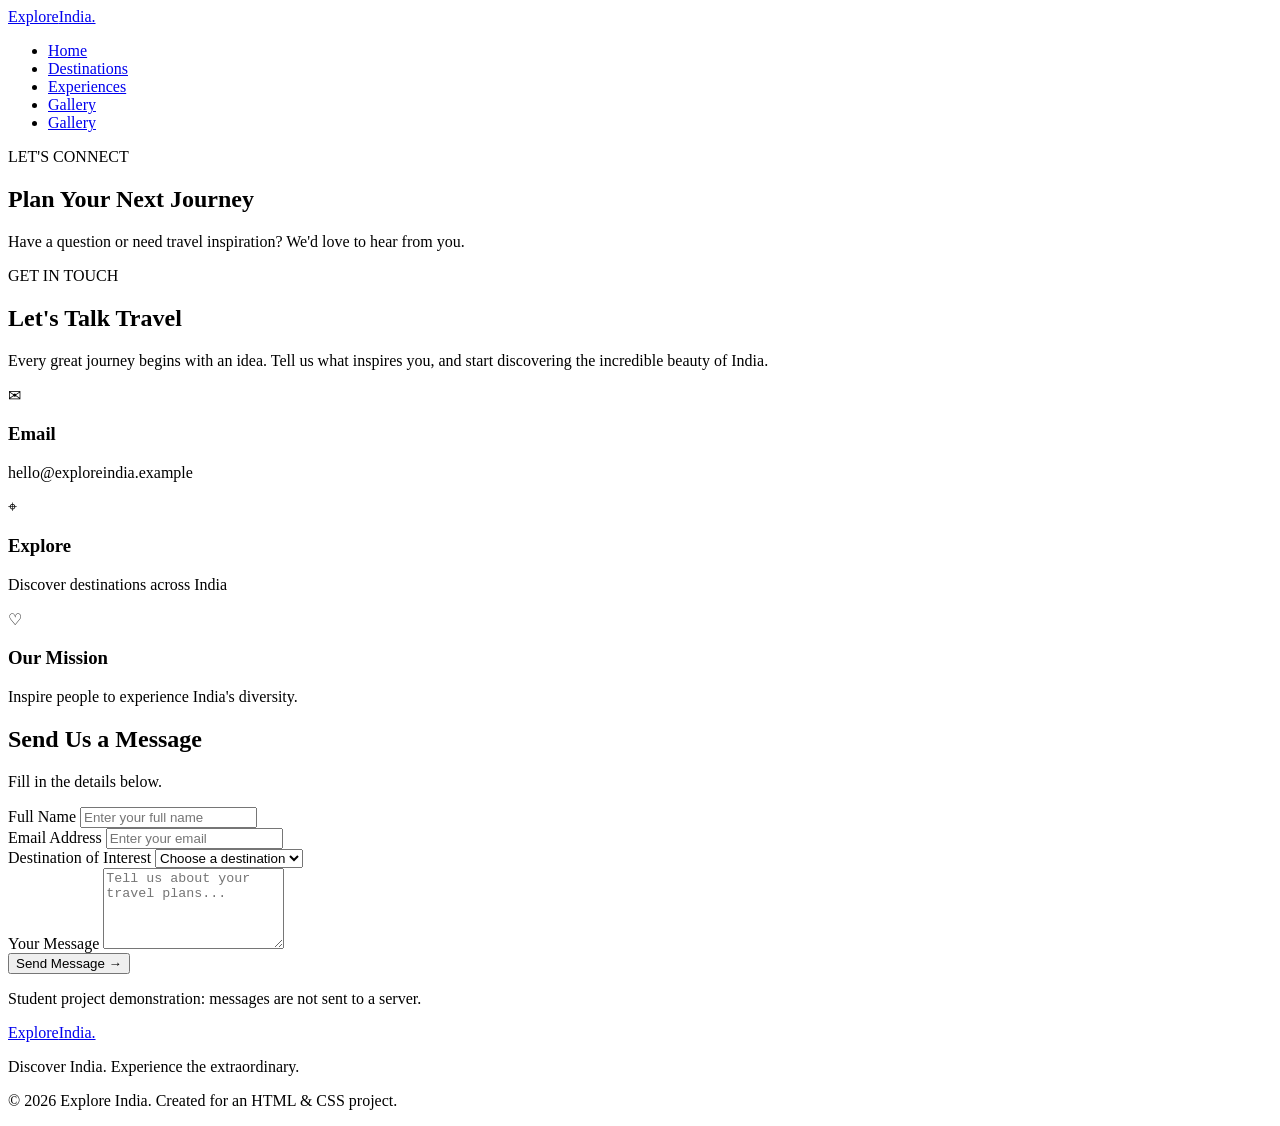
==== contact.html @ 47020602 "Rename Explore India/contact.html to contact.html" ====
<!DOCTYPE html>
<html lang="en">
<head>
    <meta charset="UTF-8">
    <meta name="viewport" content="width=device-width, initial-scale=1.0">
    <title>Contact Us | Explore India</title>
    <link rel="stylesheet" href="css/style.css">
</head>
<body>

    <header>
        <nav class="navbar">
            <a href="index.html" class="logo">Explore<span>India.</span></a>

            <ul class="nav-links">
                <li><a href="index.html">Home</a></li>
                <li><a href="destinations.html">Destinations</a></li>
                <li><a href="experiences.html">Experiences</a></li>
                <li><a href="gallery.html">Gallery</a></li>
                <li><a href="gallery.html" class="active">Gallery</a></li>
            </ul>
        </nav>
    </header>

    <main>
        <section class="page-banner">
            <p class="section-label">LET'S CONNECT</p>
            <h1>Plan Your Next Journey</h1>
            <p>Have a question or need travel inspiration? We'd love to hear from you.</p>
        </section>

        <section class="contact-section">

            <div class="contact-info">
                <p class="section-label">GET IN TOUCH</p>
                <h2>Let's Talk Travel</h2>

                <p class="contact-description">
                    Every great journey begins with an idea.
                    Tell us what inspires you, and start discovering
                    the incredible beauty of India.
                </p>

                <div class="contact-detail">
                    <span class="detail-icon">✉</span>
                    <div>
                        <h3>Email</h3>
                        <p>hello@exploreindia.example</p>
                    </div>
                </div>

                <div class="contact-detail">
                    <span class="detail-icon">⌖</span>
                    <div>
                        <h3>Explore</h3>
                        <p>Discover destinations across India</p>
                    </div>
                </div>

                <div class="contact-detail">
                    <span class="detail-icon">♡</span>
                    <div>
                        <h3>Our Mission</h3>
                        <p>Inspire people to experience India's diversity.</p>
                    </div>
                </div>
            </div>

            <div class="contact-form-container">
                <h2>Send Us a Message</h2>
                <p>Fill in the details below.</p>

                <form action="#" method="post">

                    <div class="form-group">
                        <label for="name">Full Name</label>
                        <input
                            type="text"
                            id="name"
                            name="name"
                            placeholder="Enter your full name"
                            required
                        >
                    </div>

                    <div class="form-group">
                        <label for="email">Email Address</label>
                        <input
                            type="email"
                            id="email"
                            name="email"
                            placeholder="Enter your email"
                            required
                        >
                    </div>

                    <div class="form-group">
                        <label for="destination">Destination of Interest</label>
                        <select id="destination" name="destination" required>
                            <option value="">Choose a destination</option>
                            <option value="Rajasthan">Rajasthan</option>
                            <option value="Kerala">Kerala</option>
                            <option value="Himachal Pradesh">Himachal Pradesh</option>
                            <option value="Goa">Goa</option>
                            <option value="Other">Other</option>
                        </select>
                    </div>

                    <div class="form-group">
                        <label for="message">Your Message</label>
                        <textarea
                            id="message"
                            name="message"
                            rows="5"
                            placeholder="Tell us about your travel plans..."
                            required
                        ></textarea>
                    </div>

                    <button type="submit" class="btn submit-btn">
                        Send Message →
                    </button>

                </form>

                <p class="form-note">
                    Student project demonstration: messages are not sent to a server.
                </p>
            </div>

        </section>
    </main>

    <footer class="footer">
        <a href="index.html" class="logo">Explore<span>India.</span></a>
        <p>Discover India. Experience the extraordinary.</p>
        <p>© 2026 Explore India. Created for an HTML & CSS project.</p>
    </footer>

</body>
</html>
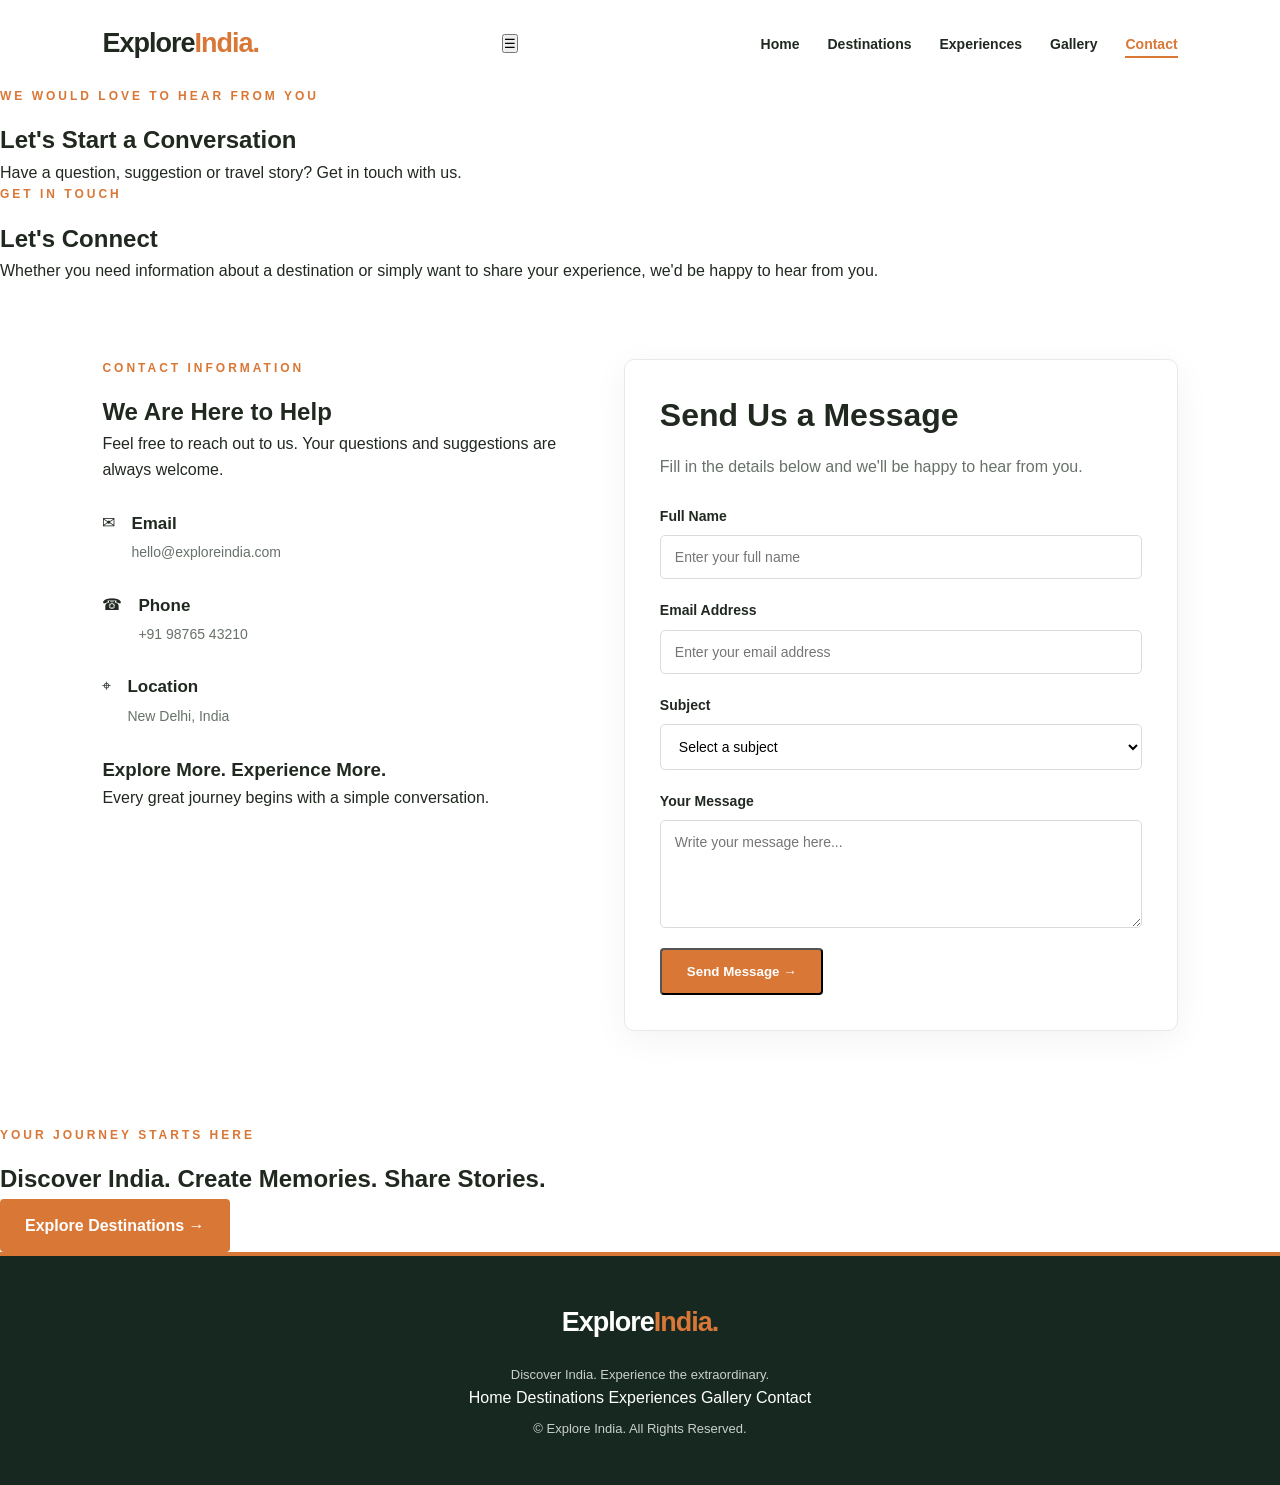
==== commit 96ffd3d9: "Refactor contact page layout and content" ====
--- a/contact.html
+++ b/contact.html
@@ -1,141 +1,313 @@
-
 <!DOCTYPE html>
 <html lang="en">
+
 <head>
     <meta charset="UTF-8">
     <meta name="viewport" content="width=device-width, initial-scale=1.0">
+
+    <meta name="description" content="Contact Explore India to share your travel questions, feedback and suggestions.">
+
     <title>Contact Us | Explore India</title>
+
     <link rel="stylesheet" href="css/style.css">
+    <script src="js/script.js" defer></script>
 </head>
+
 <body>
 
+    <!-- HEADER -->
     <header>
+
         <nav class="navbar">
-            <a href="index.html" class="logo">Explore<span>India.</span></a>
-
-            <ul class="nav-links">
+
+            <a href="index.html" class="logo">
+                Explore<span>India.</span>
+            </a>
+
+            <button class="menu-toggle" id="menuToggle"
+                aria-label="Open navigation menu"
+                aria-expanded="false"
+                aria-controls="navLinks">
+                ☰
+            </button>
+
+            <ul class="nav-links" id="navLinks">
+
                 <li><a href="index.html">Home</a></li>
+
                 <li><a href="destinations.html">Destinations</a></li>
+
                 <li><a href="experiences.html">Experiences</a></li>
+
                 <li><a href="gallery.html">Gallery</a></li>
-                <li><a href="gallery.html" class="active">Gallery</a></li>
+
+                <li><a href="contact.html" class="active">Contact</a></li>
+
             </ul>
+
         </nav>
+
     </header>
 
+
+    <!-- MAIN CONTENT -->
     <main>
-        <section class="page-banner">
-            <p class="section-label">LET'S CONNECT</p>
-            <h1>Plan Your Next Journey</h1>
-            <p>Have a question or need travel inspiration? We'd love to hear from you.</p>
+
+        <!-- CONTACT BANNER -->
+        <section class="contact-banner">
+
+            <div class="contact-overlay"></div>
+
+            <div class="contact-banner-content">
+
+                <p class="section-label">WE WOULD LOVE TO HEAR FROM YOU</p>
+
+                <h1>Let's Start a Conversation</h1>
+
+                <p>
+                    Have a question, suggestion or travel story?
+                    Get in touch with us.
+                </p>
+
+            </div>
+
         </section>
 
-        <section class="contact-section">
-
-            <div class="contact-info">
-                <p class="section-label">GET IN TOUCH</p>
-                <h2>Let's Talk Travel</h2>
-
-                <p class="contact-description">
-                    Every great journey begins with an idea.
-                    Tell us what inspires you, and start discovering
-                    the incredible beauty of India.
+
+        <!-- CONTACT INTRODUCTION -->
+        <section class="contact-intro section-padding">
+
+            <p class="section-label">GET IN TOUCH</p>
+
+            <h2>Let's Connect</h2>
+
+            <p>
+                Whether you need information about a destination
+                or simply want to share your experience,
+                we'd be happy to hear from you.
+            </p>
+
+        </section>
+
+
+        <!-- CONTACT SECTION -->
+        <section class="contact-section section-padding">
+
+            <!-- CONTACT INFORMATION -->
+            <div class="contact-information">
+
+                <p class="section-label">CONTACT INFORMATION</p>
+
+                <h2>We Are Here to Help</h2>
+
+                <p>
+                    Feel free to reach out to us.
+                    Your questions and suggestions are always welcome.
                 </p>
 
+
                 <div class="contact-detail">
-                    <span class="detail-icon">✉</span>
+
+                    <span class="contact-icon">✉</span>
+
                     <div>
                         <h3>Email</h3>
-                        <p>hello@exploreindia.example</p>
-                    </div>
+                        <p>hello@exploreindia.com</p>
+                    </div>
+
                 </div>
 
+
                 <div class="contact-detail">
-                    <span class="detail-icon">⌖</span>
+
+                    <span class="contact-icon">☎</span>
+
                     <div>
-                        <h3>Explore</h3>
-                        <p>Discover destinations across India</p>
-                    </div>
+                        <h3>Phone</h3>
+                        <p>+91 98765 43210</p>
+                    </div>
+
                 </div>
 
+
                 <div class="contact-detail">
-                    <span class="detail-icon">♡</span>
+
+                    <span class="contact-icon">⌖</span>
+
                     <div>
-                        <h3>Our Mission</h3>
-                        <p>Inspire people to experience India's diversity.</p>
-                    </div>
+                        <h3>Location</h3>
+                        <p>New Delhi, India</p>
+                    </div>
+
                 </div>
+
+
+                <div class="contact-note">
+
+                    <h3>Explore More. Experience More.</h3>
+
+                    <p>
+                        Every great journey begins with a simple conversation.
+                    </p>
+
+                </div>
+
             </div>
 
+
+            <!-- CONTACT FORM -->
             <div class="contact-form-container">
+
                 <h2>Send Us a Message</h2>
-                <p>Fill in the details below.</p>
-
-                <form action="#" method="post">
-
+
+                <p>Fill in the details below and we'll be happy to hear from you.</p>
+
+
+                <form id="contactForm">
+
+                    <!-- NAME -->
                     <div class="form-group">
+
                         <label for="name">Full Name</label>
+
                         <input
                             type="text"
                             id="name"
                             name="name"
                             placeholder="Enter your full name"
+                            minlength="2"
+                            maxlength="60"
                             required
                         >
-                    </div>
-
+
+                    </div>
+
+
+                    <!-- EMAIL -->
                     <div class="form-group">
+
                         <label for="email">Email Address</label>
+
                         <input
                             type="email"
                             id="email"
                             name="email"
-                            placeholder="Enter your email"
+                            placeholder="Enter your email address"
                             required
                         >
-                    </div>
-
+
+                    </div>
+
+
+                    <!-- SUBJECT -->
                     <div class="form-group">
-                        <label for="destination">Destination of Interest</label>
-                        <select id="destination" name="destination" required>
-                            <option value="">Choose a destination</option>
-                            <option value="Rajasthan">Rajasthan</option>
-                            <option value="Kerala">Kerala</option>
-                            <option value="Himachal Pradesh">Himachal Pradesh</option>
-                            <option value="Goa">Goa</option>
-                            <option value="Other">Other</option>
+
+                        <label for="subject">Subject</label>
+
+                        <select id="subject" name="subject" required>
+
+                            <option value="">Select a subject</option>
+
+                            <option value="Destination Information">
+                                Destination Information
+                            </option>
+
+                            <option value="Travel Suggestions">
+                                Travel Suggestions
+                            </option>
+
+                            <option value="Feedback">
+                                Feedback
+                            </option>
+
+                            <option value="Other">
+                                Other
+                            </option>
+
                         </select>
-                    </div>
-
+
+                    </div>
+
+
+                    <!-- MESSAGE -->
                     <div class="form-group">
+
                         <label for="message">Your Message</label>
+
                         <textarea
                             id="message"
                             name="message"
                             rows="5"
-                            placeholder="Tell us about your travel plans..."
+                            placeholder="Write your message here..."
+                            minlength="10"
+                            maxlength="1000"
                             required
                         ></textarea>
-                    </div>
-
-                    <button type="submit" class="btn submit-btn">
+
+                    </div>
+
+
+                    <!-- SUBMIT BUTTON -->
+                    <button type="submit" class="btn btn-primary form-submit">
+
                         Send Message →
+
                     </button>
 
+
+                    <!-- SUCCESS MESSAGE -->
+                    <p id="formMessage" class="form-message"
+                        role="status" aria-live="polite"></p>
+
                 </form>
 
-                <p class="form-note">
-                    Student project demonstration: messages are not sent to a server.
-                </p>
             </div>
 
         </section>
+
+
+        <!-- CLOSING SECTION -->
+        <section class="contact-quote">
+
+            <p class="section-label">YOUR JOURNEY STARTS HERE</p>
+
+            <h2>Discover India. Create Memories. Share Stories.</h2>
+
+            <a href="destinations.html" class="btn btn-primary">
+                Explore Destinations →
+            </a>
+
+        </section>
+
     </main>
 
+
+    <!-- FOOTER -->
     <footer class="footer">
-        <a href="index.html" class="logo">Explore<span>India.</span></a>
-        <p>Discover India. Experience the extraordinary.</p>
-        <p>© 2026 Explore India. Created for an HTML & CSS project.</p>
+
+        <a href="index.html" class="logo">
+            Explore<span>India.</span>
+        </a>
+
+        <p>
+            Discover India. Experience the extraordinary.
+        </p>
+
+        <div class="footer-links">
+
+            <a href="index.html">Home</a>
+            <a href="destinations.html">Destinations</a>
+            <a href="experiences.html">Experiences</a>
+            <a href="gallery.html">Gallery</a>
+            <a href="contact.html">Contact</a>
+
+        </div>
+
+        <p class="copyright">
+            © <span id="currentYear"></span> Explore India.
+            All Rights Reserved.
+        </p>
+
     </footer>
 
 </body>
--- a/css/style.css
+++ b/css/style.css
@@ -0,0 +1,742 @@
+
+/* ---------- GENERAL STYLES ---------- */
+
+* {
+    margin: 0;
+    padding: 0;
+    box-sizing: border-box;
+}
+
+html {
+    scroll-behavior: smooth;
+}
+
+body {
+    font-family: Arial, Helvetica, sans-serif;
+    color: #202820;
+    background-color: #ffffff;
+    line-height: 1.6;
+}
+
+a {
+    text-decoration: none;
+    color: inherit;
+}
+
+img {
+    width: 100%;
+    display: block;
+    object-fit: cover;
+}
+
+/* ---------- NAVIGATION BAR ---------- */
+
+.navbar {
+    display: flex;
+    justify-content: space-between;
+    align-items: center;
+    padding: 22px 8%;
+    background-color: #ffffff;
+}
+
+.logo {
+    font-size: 27px;
+    font-weight: 800;
+    letter-spacing: -1px;
+}
+
+.logo span {
+    color: #d97736;
+}
+
+.nav-links {
+    display: flex;
+    align-items: center;
+    gap: 28px;
+    list-style: none;
+}
+
+.nav-links a {
+    font-size: 14px;
+    font-weight: 600;
+    transition: color 0.3s ease;
+}
+
+.nav-links a:hover {
+    color: #d97736;
+}
+
+/* ---------- HERO SECTION ---------- */
+
+.hero {
+    min-height: 570px;
+    display: flex;
+    align-items: center;
+    padding: 80px 10%;
+    color: white;
+
+    background:
+        linear-gradient(
+            90deg,
+            rgba(10, 24, 19, 0.85),
+            rgba(10, 24, 19, 0.15)
+        ),
+        url("https://images.unsplash.com/photo-1524492412937-b28074a5d7da?auto=format&fit=crop&w=2000&q=85");
+
+    background-size: cover;
+    background-position: center;
+}
+
+.hero-content {
+    max-width: 650px;
+}
+
+.tagline,
+.section-label {
+    color: #d97736;
+    font-size: 12px;
+    font-weight: 800;
+    letter-spacing: 3px;
+    margin-bottom: 15px;
+}
+
+.hero h1 {
+    font-size: clamp(42px, 6vw, 76px);
+    line-height: 1.1;
+    margin-bottom: 24px;
+}
+
+.hero h1 span {
+    color: #f4a261;
+}
+
+.hero-text {
+    max-width: 510px;
+    color: #f0f0f0;
+    font-size: 17px;
+    margin-bottom: 32px;
+}
+
+.btn {
+    display: inline-block;
+    padding: 14px 25px;
+    border-radius: 4px;
+    background-color: #d97736;
+    color: white;
+    font-weight: 700;
+    transition: 0.3s;
+}
+
+.btn:hover {
+    background-color: #b85c24;
+    transform: translateY(-3px);
+}
+
+/* ---------- INTRODUCTION ---------- */
+
+.intro {
+    text-align: center;
+    max-width: 760px;
+    margin: auto;
+    padding: 85px 25px 55px;
+}
+
+.intro h2,
+.section-heading h2 {
+    font-size: clamp(28px, 4vw, 40px);
+    line-height: 1.2;
+    margin-bottom: 20px;
+}
+
+.intro > p:last-child {
+    color: #68716a;
+    font-size: 16px;
+}
+
+/* ---------- DESTINATION CARDS ---------- */
+
+.destinations-preview {
+    padding: 45px 8% 90px;
+}
+
+.section-heading {
+    display: flex;
+    justify-content: space-between;
+    align-items: end;
+    margin-bottom: 30px;
+    gap: 20px;
+}
+
+.text-link {
+    color: #d97736;
+    font-weight: 700;
+    margin-bottom: 22px;
+}
+
+.destination-grid {
+    display: grid;
+    grid-template-columns: repeat(3, minmax(0, 1fr));
+    gap: 25px;
+}
+
+.destination-card {
+    overflow: hidden;
+    border-radius: 8px;
+    background-color: #ffffff;
+    box-shadow: 0 5px 25px rgba(0, 0, 0, 0.08);
+    transition: transform 0.3s, box-shadow 0.3s;
+}
+
+.destination-card:hover {
+    transform: translateY(-8px);
+    box-shadow: 0 12px 30px rgba(0, 0, 0, 0.14);
+}
+
+.destination-card img {
+    height: 270px;
+    transition: transform 0.4s;
+}
+
+.destination-card:hover img {
+    transform: scale(1.05);
+}
+
+.card-info {
+    padding: 22px;
+}
+
+.card-info p {
+    color: #d97736;
+    font-size: 11px;
+    font-weight: 800;
+    letter-spacing: 2px;
+}
+
+.card-info h3 {
+    font-size: 25px;
+    margin: 5px 0 12px;
+}
+
+.card-info a {
+    font-size: 14px;
+    font-weight: 700;
+}
+
+.card-info a:hover {
+    color: #d97736;
+}
+
+/* ---------- FOOTER ---------- */
+
+.footer {
+    text-align: center;
+    padding: 45px 20px;
+    background-color: #172820;
+    color: #ffffff;
+}
+
+.footer .logo {
+    display: inline-block;
+    margin-bottom: 12px;
+}
+
+.footer p {
+    margin-top: 8px;
+    color: #c9d0cb;
+    font-size: 13px;
+}
+
+/* ---------- RESPONSIVE DESIGN ---------- */
+
+@media (max-width: 900px) {
+    .navbar {
+        padding: 20px 5%;
+        flex-wrap: wrap;
+        gap: 18px;
+    }
+
+    .nav-links {
+        gap: 16px;
+        flex-wrap: wrap;
+    }
+
+    .destination-grid {
+        grid-template-columns: repeat(2, minmax(0, 1fr));
+    }
+
+    .hero {
+        padding: 70px 7%;
+    }
+}
+
+@media (max-width: 600px) {
+    .navbar {
+        flex-direction: column;
+    }
+
+    .nav-links {
+        justify-content: center;
+        gap: 12px 18px;
+    }
+
+    .nav-links a {
+        font-size: 12px;
+    }
+
+    .hero {
+        min-height: 500px;
+    }
+
+    .destination-grid {
+        grid-template-columns: 1fr;
+    }
+
+    .destination-card img {
+        height: 250px;
+    }
+
+    .section-heading {
+        align-items: start;
+        flex-direction: column;
+    }
+
+    .text-link {
+        margin-bottom: 0;
+    }
+}
+
+/* ---------- DESTINATIONS PAGE ---------- */
+
+.page-banner {
+    text-align: center;
+    padding: 85px 20px;
+    background: #f6f2e9;
+}
+
+.page-banner h1 {
+    font-size: clamp(35px, 5vw, 55px);
+    line-height: 1.2;
+    margin-bottom: 18px;
+}
+
+.page-banner > p:last-child {
+    max-width: 650px;
+    margin: auto;
+    color: #68716a;
+    font-size: 16px;
+}
+
+.all-destinations {
+    padding: 65px 8% 90px;
+}
+
+.all-destinations .destination-grid {
+    row-gap: 30px;
+}
+
+.description {
+    color: #68716a;
+    font-size: 14px;
+    line-height: 1.8;
+}
+
+/* ---------- EXPERIENCES PAGE ---------- */
+
+.experience-grid {
+    display: grid;
+    grid-template-columns: repeat(2, minmax(0, 1fr));
+    gap: 30px;
+}
+
+.experience-card {
+    position: relative;
+    overflow: hidden;
+    border-radius: 10px;
+    background: #172820;
+    min-height: 350px;
+    color: white;
+}
+
+.experience-card img {
+    width: 100%;
+    height: 390px;
+    object-fit: cover;
+    opacity: 0.78;
+    transition: transform 0.5s, opacity 0.5s;
+}
+
+.experience-card:hover img {
+    transform: scale(1.06);
+    opacity: 0.55;
+}
+
+.experience-info {
+    position: absolute;
+    left: 0;
+    right: 0;
+    bottom: 0;
+    padding: 30px;
+    background: linear-gradient(
+        transparent,
+        rgba(0, 0, 0, 0.88)
+    );
+}
+
+.experience-info span {
+    color: #f4a261;
+    font-size: 12px;
+    font-weight: bold;
+    letter-spacing: 2px;
+}
+
+.experience-info h3 {
+    font-size: 28px;
+    margin: 8px 0;
+}
+
+.experience-info p {
+    color: #eeeeee;
+    font-size: 14px;
+    line-height: 1.8;
+    max-width: 440px;
+}
+
+.experience-quote {
+    text-align: center;
+    padding: 75px 20px;
+    background: #f6f2e9;
+}
+
+.experience-quote h2 {
+    max-width: 650px;
+    margin: 0 auto 28px;
+    font-size: clamp(28px, 4vw, 42px);
+    line-height: 1.3;
+}
+
+@media (max-width: 600px) {
+    .experience-grid {
+        grid-template-columns: 1fr;
+    }
+
+    .experience-card img {
+        height: 340px;
+    }
+
+    .experience-info {
+        padding: 22px;
+    }
+}
+
+/* ---------- GALLERY PAGE ---------- */
+
+.gallery-section {
+    padding: 65px 8% 90px;
+}
+
+.gallery-grid {
+    display: grid;
+    grid-template-columns: repeat(3, minmax(0, 1fr));
+    gap: 22px;
+}
+
+.gallery-item {
+    position: relative;
+    overflow: hidden;
+    border-radius: 8px;
+    height: 320px;
+    background: #172820;
+    cursor: pointer;
+}
+
+.gallery-item img {
+    width: 100%;
+    height: 100%;
+    object-fit: cover;
+    transition: transform 0.5s, opacity 0.5s;
+}
+
+.gallery-item:hover img {
+    transform: scale(1.1);
+    opacity: 0.65;
+}
+
+.gallery-item figcaption {
+    position: absolute;
+    bottom: 0;
+    left: 0;
+    width: 100%;
+    padding: 25px;
+    color: white;
+    background: linear-gradient(
+        transparent,
+        rgba(0, 0, 0, 0.85)
+    );
+    transform: translateY(8px);
+    transition: transform 0.3s;
+}
+
+.gallery-item:hover figcaption {
+    transform: translateY(0);
+}
+
+.gallery-item figcaption span {
+    color: #f4a261;
+    font-size: 11px;
+    font-weight: bold;
+    letter-spacing: 2px;
+}
+
+.gallery-item figcaption h3 {
+    font-size: 22px;
+    margin-top: 5px;
+}
+
+.gallery-cta {
+    text-align: center;
+    padding: 75px 20px;
+    background: #f6f2e9;
+}
+
+.gallery-cta h2 {
+    font-size: clamp(28px, 4vw, 42px);
+    margin: 0 auto 25px;
+}
+
+@media (max-width: 800px) {
+    .gallery-grid {
+        grid-template-columns: repeat(2, minmax(0, 1fr));
+    }
+}
+
+@media (max-width: 520px) {
+    .gallery-grid {
+        grid-template-columns: 1fr;
+    }
+
+    .gallery-item {
+        height: 300px;
+    }
+}
+
+/* ---------- CONTACT PAGE ---------- */
+
+.contact-section {
+    display: grid;
+    grid-template-columns: 1fr 1.2fr;
+    gap: 60px;
+    padding: 75px 8% 95px;
+    align-items: start;
+}
+
+.contact-info h2,
+.contact-form-container h2 {
+    font-size: 32px;
+    line-height: 1.3;
+    margin-bottom: 18px;
+}
+
+.contact-description {
+    color: #68716a;
+    line-height: 1.9;
+    margin-bottom: 35px;
+}
+
+.contact-detail {
+    display: flex;
+    align-items: flex-start;
+    gap: 16px;
+    margin: 28px 0;
+}
+
+.detail-icon {
+    display: flex;
+    align-items: center;
+    justify-content: center;
+    min-width: 45px;
+    height: 45px;
+    border-radius: 50%;
+    background: #f6f2e9;
+    color: #d97736;
+    font-size: 22px;
+}
+
+.contact-detail h3 {
+    font-size: 17px;
+    margin-bottom: 4px;
+}
+
+.contact-detail p {
+    color: #68716a;
+    font-size: 14px;
+}
+
+.contact-form-container {
+    padding: 35px;
+    background: #ffffff;
+    border: 1px solid #e7e9e5;
+    border-radius: 10px;
+    box-shadow: 0 8px 35px rgba(0, 0, 0, 0.05);
+}
+
+.contact-form-container > p {
+    color: #68716a;
+    margin-bottom: 25px;
+}
+
+.form-group {
+    display: flex;
+    flex-direction: column;
+    gap: 8px;
+    margin-bottom: 20px;
+}
+
+.form-group label {
+    font-size: 14px;
+    font-weight: 700;
+}
+
+.form-group input,
+.form-group select,
+.form-group textarea {
+    width: 100%;
+    padding: 13px 14px;
+    border: 1px solid #d8ddd7;
+    border-radius: 5px;
+    background: #ffffff;
+    font-family: inherit;
+    font-size: 14px;
+    outline: none;
+    transition: border-color 0.3s, box-shadow 0.3s;
+}
+
+.form-group input:focus,
+.form-group select:focus,
+.form-group textarea:focus {
+    border-color: #d97736;
+    box-shadow: 0 0 0 3px rgba(217, 119, 54, 0.12);
+}
+
+.form-group textarea {
+    resize: vertical;
+}
+
+.submit-btn {
+    border: none;
+    cursor: pointer;
+    font-family: inherit;
+    font-size: 14px;
+}
+
+.form-note {
+    margin-top: 18px;
+    font-size: 12px;
+    line-height: 1.6;
+    color: #68716a;
+}
+
+@media (max-width: 800px) {
+    .contact-section {
+        grid-template-columns: 1fr;
+        gap: 35px;
+    }
+}
+
+@media (max-width: 500px) {
+    .contact-form-container {
+        padding: 22px;
+    }
+}
+
+/* ---------- FINAL POLISH ---------- */
+
+/* Smooth entrance animation */
+@keyframes fadeUp {
+    from {
+        opacity: 0;
+        transform: translateY(25px);
+    }
+
+    to {
+        opacity: 1;
+        transform: translateY(0);
+    }
+}
+
+.hero-content {
+    animation: fadeUp 1s ease both;
+}
+
+.page-banner > * {
+    animation: fadeUp 0.8s ease both;
+}
+
+.page-banner h1 {
+    animation-delay: 0.15s;
+}
+
+.page-banner > p:last-child {
+    animation-delay: 0.3s;
+}
+
+/* Navigation underline hover effect */
+.nav-links a {
+    position: relative;
+}
+
+.nav-links a::after {
+    content: "";
+    position: absolute;
+    left: 0;
+    bottom: -6px;
+    width: 0;
+    height: 2px;
+    background: #d97736;
+    transition: width 0.3s ease;
+}
+
+.nav-links a:hover::after {
+    width: 100%;
+}
+
+/* Footer finishing touch */
+.footer {
+    border-top: 4px solid #d97736;
+}
+
+.footer .logo:hover {
+    opacity: 0.8;
+}
+
+/* Respect reduced-motion preferences */
+@media (prefers-reduced-motion: reduce) {
+    *,
+    *::before,
+    *::after {
+        animation-duration: 0.01ms !important;
+        transition-duration: 0.01ms !important;
+        scroll-behavior: auto !important;
+    }
+}
+.nav-links a.active {
+    color: #d97736;
+}
+
+.nav-links a.active::after {
+    width: 100%;
+}
+@keyframes fadeUp {
+    from {
+        opacity: 0;
+        transform: translateY(25px);
+    }
+
+    to {
+        opacity: 1;
+        transform: translateY(0);
+    }
+}
+
+.hero-content {
+    animation: fadeUp 1s ease both;
+}
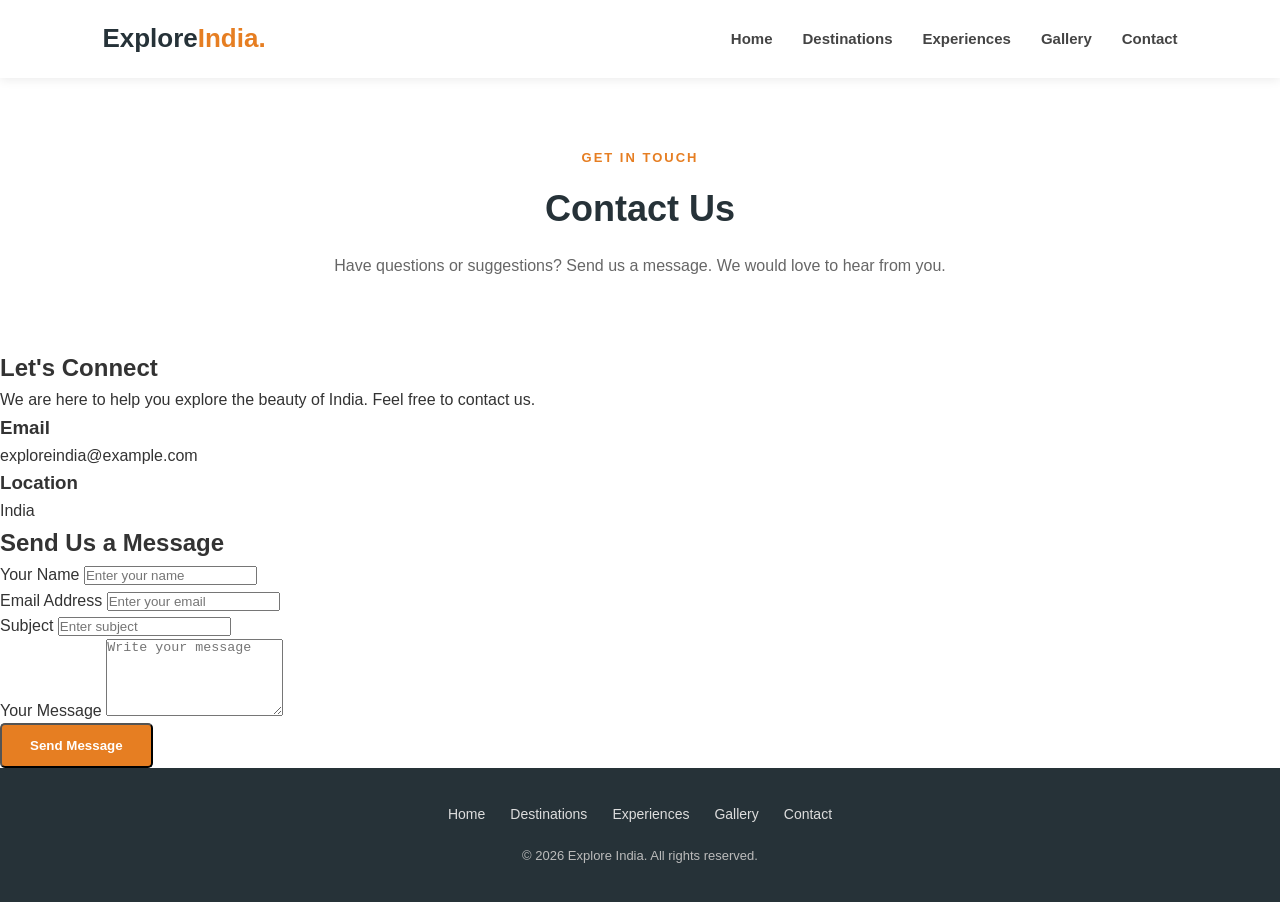
==== commit 056de10d: "Refactor contact.html for layout and content updates Updated contact page layout and content for imp" ====
--- a/contact.html
+++ b/contact.html
@@ -1,3 +1,4 @@
+
 <!DOCTYPE html>
 <html lang="en">
 
@@ -5,310 +6,233 @@
     <meta charset="UTF-8">
     <meta name="viewport" content="width=device-width, initial-scale=1.0">
 
-    <meta name="description" content="Contact Explore India to share your travel questions, feedback and suggestions.">
-
-    <title>Contact Us | Explore India</title>
+    <title>Contact | Explore India</title>
 
     <link rel="stylesheet" href="css/style.css">
-    <script src="js/script.js" defer></script>
 </head>
 
 <body>
 
-    <!-- HEADER -->
-    <header>
-
-        <nav class="navbar">
-
-            <a href="index.html" class="logo">
-                Explore<span>India.</span>
-            </a>
-
-            <button class="menu-toggle" id="menuToggle"
-                aria-label="Open navigation menu"
-                aria-expanded="false"
-                aria-controls="navLinks">
-                ☰
-            </button>
-
-            <ul class="nav-links" id="navLinks">
-
-                <li><a href="index.html">Home</a></li>
-
-                <li><a href="destinations.html">Destinations</a></li>
-
-                <li><a href="experiences.html">Experiences</a></li>
-
-                <li><a href="gallery.html">Gallery</a></li>
-
-                <li><a href="contact.html" class="active">Contact</a></li>
-
-            </ul>
-
-        </nav>
+    <!-- NAVBAR -->
+
+    <header class="navbar">
+
+        <a href="index.html" class="logo">
+            Explore<span>India.</span>
+        </a>
+
+        <button class="menu-toggle" id="menuToggle">
+            ☰
+        </button>
+
+        <ul class="nav-links" id="navLinks">
+            <li><a href="index.html">Home</a></li>
+            <li><a href="destinations.html">Destinations</a></li>
+            <li><a href="experiences.html">Experiences</a></li>
+            <li><a href="gallery.html">Gallery</a></li>
+            <li><a href="contact.html">Contact</a></li>
+        </ul>
 
     </header>
 
 
-    <!-- MAIN CONTENT -->
-    <main>
-
-        <!-- CONTACT BANNER -->
-        <section class="contact-banner">
-
-            <div class="contact-overlay"></div>
-
-            <div class="contact-banner-content">
-
-                <p class="section-label">WE WOULD LOVE TO HEAR FROM YOU</p>
-
-                <h1>Let's Start a Conversation</h1>
+    <!-- INTRODUCTION -->
+
+    <section class="intro">
+
+        <p class="section-label">GET IN TOUCH</p>
+
+        <h2>Contact Us</h2>
+
+        <p>
+            Have questions or suggestions?
+            Send us a message. We would love to hear from you.
+        </p>
+
+    </section>
+
+
+    <!-- CONTACT SECTION -->
+
+    <section class="contact-section">
+
+        <div class="contact-container">
+
+            <!-- CONTACT INFORMATION -->
+
+            <div class="contact-info">
+
+                <h2>Let's Connect</h2>
 
                 <p>
-                    Have a question, suggestion or travel story?
-                    Get in touch with us.
+                    We are here to help you explore the beauty
+                    of India. Feel free to contact us.
                 </p>
 
+                <div class="contact-detail">
+                    <h3>Email</h3>
+                    <p>exploreindia@example.com</p>
+                </div>
+
+                <div class="contact-detail">
+                    <h3>Location</h3>
+                    <p>India</p>
+                </div>
+
             </div>
 
-        </section>
-
-
-        <!-- CONTACT INTRODUCTION -->
-        <section class="contact-intro section-padding">
-
-            <p class="section-label">GET IN TOUCH</p>
-
-            <h2>Let's Connect</h2>
-
-            <p>
-                Whether you need information about a destination
-                or simply want to share your experience,
-                we'd be happy to hear from you.
-            </p>
-
-        </section>
-
-
-        <!-- CONTACT SECTION -->
-        <section class="contact-section section-padding">
-
-            <!-- CONTACT INFORMATION -->
-            <div class="contact-information">
-
-                <p class="section-label">CONTACT INFORMATION</p>
-
-                <h2>We Are Here to Help</h2>
-
-                <p>
-                    Feel free to reach out to us.
-                    Your questions and suggestions are always welcome.
-                </p>
-
-
-                <div class="contact-detail">
-
-                    <span class="contact-icon">✉</span>
-
-                    <div>
-                        <h3>Email</h3>
-                        <p>hello@exploreindia.com</p>
-                    </div>
-
-                </div>
-
-
-                <div class="contact-detail">
-
-                    <span class="contact-icon">☎</span>
-
-                    <div>
-                        <h3>Phone</h3>
-                        <p>+91 98765 43210</p>
-                    </div>
-
-                </div>
-
-
-                <div class="contact-detail">
-
-                    <span class="contact-icon">⌖</span>
-
-                    <div>
-                        <h3>Location</h3>
-                        <p>New Delhi, India</p>
-                    </div>
-
-                </div>
-
-
-                <div class="contact-note">
-
-                    <h3>Explore More. Experience More.</h3>
-
-                    <p>
-                        Every great journey begins with a simple conversation.
-                    </p>
-
-                </div>
-
-            </div>
-
 
             <!-- CONTACT FORM -->
-            <div class="contact-form-container">
+
+            <div class="contact-form">
 
                 <h2>Send Us a Message</h2>
 
-                <p>Fill in the details below and we'll be happy to hear from you.</p>
-
-
                 <form id="contactForm">
 
-                    <!-- NAME -->
-                    <div class="form-group">
-
-                        <label for="name">Full Name</label>
+                    <div class="form-group">
+                        <label for="name">Your Name</label>
 
                         <input
                             type="text"
                             id="name"
-                            name="name"
-                            placeholder="Enter your full name"
-                            minlength="2"
-                            maxlength="60"
-                            required
-                        >
-
-                    </div>
-
-
-                    <!-- EMAIL -->
-                    <div class="form-group">
-
+                            placeholder="Enter your name"
+                            required>
+                    </div>
+
+
+                    <div class="form-group">
                         <label for="email">Email Address</label>
 
                         <input
                             type="email"
                             id="email"
-                            name="email"
-                            placeholder="Enter your email address"
-                            required
-                        >
-
-                    </div>
-
-
-                    <!-- SUBJECT -->
-                    <div class="form-group">
-
+                            placeholder="Enter your email"
+                            required>
+                    </div>
+
+
+                    <div class="form-group">
                         <label for="subject">Subject</label>
 
-                        <select id="subject" name="subject" required>
-
-                            <option value="">Select a subject</option>
-
-                            <option value="Destination Information">
-                                Destination Information
-                            </option>
-
-                            <option value="Travel Suggestions">
-                                Travel Suggestions
-                            </option>
-
-                            <option value="Feedback">
-                                Feedback
-                            </option>
-
-                            <option value="Other">
-                                Other
-                            </option>
-
-                        </select>
-
-                    </div>
-
-
-                    <!-- MESSAGE -->
-                    <div class="form-group">
-
+                        <input
+                            type="text"
+                            id="subject"
+                            placeholder="Enter subject"
+                            required>
+                    </div>
+
+
+                    <div class="form-group">
                         <label for="message">Your Message</label>
 
                         <textarea
                             id="message"
-                            name="message"
                             rows="5"
-                            placeholder="Write your message here..."
-                            minlength="10"
-                            maxlength="1000"
-                            required
-                        ></textarea>
-
-                    </div>
-
-
-                    <!-- SUBMIT BUTTON -->
-                    <button type="submit" class="btn btn-primary form-submit">
-
-                        Send Message →
-
+                            placeholder="Write your message"
+                            required></textarea>
+                    </div>
+
+
+                    <button type="submit" class="btn">
+                        Send Message
                     </button>
 
-
-                    <!-- SUCCESS MESSAGE -->
-                    <p id="formMessage" class="form-message"
-                        role="status" aria-live="polite"></p>
+                    <p id="formMessage"></p>
 
                 </form>
 
             </div>
 
-        </section>
-
-
-        <!-- CLOSING SECTION -->
-        <section class="contact-quote">
-
-            <p class="section-label">YOUR JOURNEY STARTS HERE</p>
-
-            <h2>Discover India. Create Memories. Share Stories.</h2>
-
-            <a href="destinations.html" class="btn btn-primary">
-                Explore Destinations →
-            </a>
-
-        </section>
-
-    </main>
+        </div>
+
+    </section>
 
 
     <!-- FOOTER -->
+
     <footer class="footer">
 
-        <a href="index.html" class="logo">
-            Explore<span>India.</span>
-        </a>
-
-        <p>
-            Discover India. Experience the extraordinary.
-        </p>
-
         <div class="footer-links">
-
             <a href="index.html">Home</a>
             <a href="destinations.html">Destinations</a>
             <a href="experiences.html">Experiences</a>
             <a href="gallery.html">Gallery</a>
             <a href="contact.html">Contact</a>
-
         </div>
 
         <p class="copyright">
-            © <span id="currentYear"></span> Explore India.
-            All Rights Reserved.
+            © <span id="currentYear"></span> Explore India. All rights reserved.
         </p>
 
     </footer>
 
+
+    <!-- INTERNAL JAVASCRIPT -->
+
+    <script>
+
+        // MOBILE NAVIGATION
+
+        const menuToggle = document.getElementById("menuToggle");
+
+        const navLinks = document.getElementById("navLinks");
+
+        menuToggle.addEventListener("click", function() {
+
+            navLinks.classList.toggle("show");
+
+        });
+
+
+        // CURRENT YEAR
+
+        document.getElementById("currentYear").textContent =
+            new Date().getFullYear();
+
+
+        // CONTACT FORM VALIDATION
+
+        const contactForm = document.getElementById("contactForm");
+
+        const formMessage = document.getElementById("formMessage");
+
+        contactForm.addEventListener("submit", function(event) {
+
+            event.preventDefault();
+
+            const name = document.getElementById("name").value;
+
+            const email = document.getElementById("email").value;
+
+            const subject = document.getElementById("subject").value;
+
+            const message = document.getElementById("message").value;
+
+
+            if (
+                name.trim() === "" ||
+                email.trim() === "" ||
+                subject.trim() === "" ||
+                message.trim() === ""
+            ) {
+
+                formMessage.textContent = "Please fill all the fields.";
+
+                return;
+
+            }
+
+
+            formMessage.textContent =
+                "Thank you, " + name + "! Your message has been received.";
+
+            contactForm.reset();
+
+        });
+
+    </script>
+
 </body>
+
 </html>
--- a/css/style.css
+++ b/css/style.css
@@ -1,5 +1,7 @@
 
-/* ---------- GENERAL STYLES ---------- */
+/* =========================================
+   1. GENERAL RESET
+========================================= */
 
 * {
     margin: 0;
@@ -7,15 +9,11 @@
     box-sizing: border-box;
 }
 
-html {
-    scroll-behavior: smooth;
-}
-
 body {
     font-family: Arial, Helvetica, sans-serif;
-    color: #202820;
+    color: #333;
+    line-height: 1.6;
     background-color: #ffffff;
-    line-height: 1.6;
 }
 
 a {
@@ -24,267 +22,487 @@
 }
 
 img {
-    width: 100%;
+    max-width: 100%;
     display: block;
-    object-fit: cover;
-}
-
-/* ---------- NAVIGATION BAR ---------- */
+}
+
+
+/* =========================================
+   2. NAVBAR
+========================================= */
 
 .navbar {
     display: flex;
     justify-content: space-between;
     align-items: center;
-    padding: 22px 8%;
+    padding: 18px 8%;
     background-color: #ffffff;
+    box-shadow: 0 2px 10px rgba(0, 0, 0, 0.08);
+    position: sticky;
+    top: 0;
+    z-index: 1000;
 }
 
 .logo {
-    font-size: 27px;
-    font-weight: 800;
-    letter-spacing: -1px;
+    font-size: 26px;
+    font-weight: bold;
+    color: #263238;
 }
 
 .logo span {
-    color: #d97736;
+    color: #e67e22;
 }
 
 .nav-links {
     display: flex;
     align-items: center;
-    gap: 28px;
+    gap: 30px;
     list-style: none;
 }
 
 .nav-links a {
-    font-size: 14px;
+    font-size: 15px;
     font-weight: 600;
-    transition: color 0.3s ease;
+    color: #444;
+    transition: color 0.3s;
 }
 
 .nav-links a:hover {
-    color: #d97736;
-}
-
-/* ---------- HERO SECTION ---------- */
+    color: #e67e22;
+}
+
+.menu-toggle {
+    display: none;
+    font-size: 26px;
+    background: none;
+    border: none;
+    cursor: pointer;
+    color: #333;
+}
+
+
+/* =========================================
+   3. HERO SECTION
+========================================= */
 
 .hero {
-    min-height: 570px;
+    min-height: 550px;
     display: flex;
     align-items: center;
-    padding: 80px 10%;
+    padding: 70px 8%;
+    background:
+        linear-gradient(rgba(0, 0, 0, 0.55), rgba(0, 0, 0, 0.55)),
+        url("https://images.unsplash.com/photo-1524492412937-b28074a5d7da")
+        center/cover no-repeat;
     color: white;
-
-    background:
-        linear-gradient(
-            90deg,
-            rgba(10, 24, 19, 0.85),
-            rgba(10, 24, 19, 0.15)
-        ),
-        url("https://images.unsplash.com/photo-1524492412937-b28074a5d7da?auto=format&fit=crop&w=2000&q=85");
-
-    background-size: cover;
-    background-position: center;
 }
 
 .hero-content {
     max-width: 650px;
 }
 
-.tagline,
-.section-label {
-    color: #d97736;
-    font-size: 12px;
-    font-weight: 800;
-    letter-spacing: 3px;
+.tagline {
+    display: inline-block;
+    color: #ffd29b;
+    font-size: 14px;
+    font-weight: bold;
+    letter-spacing: 2px;
     margin-bottom: 15px;
+    text-transform: uppercase;
 }
 
 .hero h1 {
-    font-size: clamp(42px, 6vw, 76px);
-    line-height: 1.1;
-    margin-bottom: 24px;
-}
-
-.hero h1 span {
-    color: #f4a261;
+    font-size: 52px;
+    line-height: 1.2;
+    margin-bottom: 20px;
 }
 
 .hero-text {
-    max-width: 510px;
-    color: #f0f0f0;
     font-size: 17px;
-    margin-bottom: 32px;
+    max-width: 550px;
+    margin-bottom: 30px;
+    color: #eeeeee;
 }
 
 .btn {
     display: inline-block;
-    padding: 14px 25px;
-    border-radius: 4px;
-    background-color: #d97736;
+    padding: 13px 28px;
+    background-color: #e67e22;
     color: white;
-    font-weight: 700;
-    transition: 0.3s;
+    border-radius: 5px;
+    font-weight: bold;
+    transition: background-color 0.3s, transform 0.3s;
 }
 
 .btn:hover {
-    background-color: #b85c24;
+    background-color: #ca6815;
     transform: translateY(-3px);
 }
 
-/* ---------- INTRODUCTION ---------- */
+
+/* =========================================
+   4. INTRO SECTION
+========================================= */
 
 .intro {
     text-align: center;
-    max-width: 760px;
-    margin: auto;
-    padding: 85px 25px 55px;
-}
-
-.intro h2,
-.section-heading h2 {
-    font-size: clamp(28px, 4vw, 40px);
-    line-height: 1.2;
-    margin-bottom: 20px;
-}
-
-.intro > p:last-child {
-    color: #68716a;
+    padding: 65px 8%;
+    background-color: #ffffff;
+}
+
+.section-label {
+    color: #e67e22;
+    font-size: 13px;
+    font-weight: bold;
+    letter-spacing: 2px;
+    text-transform: uppercase;
+    margin-bottom: 12px;
+}
+
+.intro h2 {
+    font-size: 34px;
+    margin-bottom: 15px;
+    color: #263238;
+}
+
+.intro p {
+    max-width: 750px;
+    margin: 0 auto;
+    color: #666;
     font-size: 16px;
 }
 
-/* ---------- DESTINATION CARDS ---------- */
+
+/* =========================================
+   5. DESTINATION SECTION
+========================================= */
 
 .destinations-preview {
-    padding: 45px 8% 90px;
+    padding: 65px 8%;
+    background-color: #f8f9fa;
 }
 
 .section-heading {
-    display: flex;
-    justify-content: space-between;
-    align-items: end;
-    margin-bottom: 30px;
-    gap: 20px;
-}
-
-.text-link {
-    color: #d97736;
-    font-weight: 700;
-    margin-bottom: 22px;
+    text-align: center;
+    font-size: 34px;
+    color: #263238;
+    margin-bottom: 35px;
 }
 
 .destination-grid {
     display: grid;
-    grid-template-columns: repeat(3, minmax(0, 1fr));
+    grid-template-columns: repeat(3, 1fr);
+    gap: 28px;
+}
+
+.destination-card {
+    background-color: white;
+    border-radius: 10px;
+    overflow: hidden;
+    box-shadow: 0 4px 15px rgba(0, 0, 0, 0.08);
+    transition: transform 0.3s, box-shadow 0.3s;
+}
+
+.destination-card:hover {
+    transform: translateY(-7px);
+    box-shadow: 0 8px 22px rgba(0, 0, 0, 0.13);
+}
+
+.destination-card img {
+    width: 100%;
+    height: 230px;
+    object-fit: cover;
+}
+
+.card-info {
+    padding: 20px;
+}
+
+.card-info h3 {
+    font-size: 21px;
+    color: #263238;
+    margin-bottom: 8px;
+}
+
+.card-info p {
+    font-size: 14px;
+    color: #666;
+}
+
+
+/* =========================================
+   6. TRAVEL INSPIRATION SECTION
+========================================= */
+
+.travel-inspiration {
+    padding: 65px 8%;
+    text-align: center;
+    background-color: #fff4e8;
+}
+
+.travel-inspiration h2 {
+    font-size: 32px;
+    color: #263238;
+    margin-bottom: 15px;
+}
+
+.travel-inspiration p {
+    color: #666;
+    font-size: 16px;
+    margin-bottom: 25px;
+}
+
+
+/* =========================================
+   7. FOOTER
+========================================= */
+
+.footer {
+    background-color: #263238;
+    color: white;
+    text-align: center;
+    padding: 35px 8%;
+}
+
+.footer-links {
+    display: flex;
+    justify-content: center;
+    flex-wrap: wrap;
     gap: 25px;
-}
+    margin-bottom: 20px;
+}
+
+.footer-links a {
+    color: #dddddd;
+    font-size: 14px;
+    transition: color 0.3s;
+}
+
+.footer-links a:hover {
+    color: #f39c12;
+}
+
+.copyright {
+    color: #bbbbbb;
+    font-size: 13px;
+}
+
+
+/* =========================================
+   8. TABLET RESPONSIVENESS
+========================================= */
+
+@media (max-width: 900px) {
+
+    .navbar {
+        padding: 18px 5%;
+    }
+
+    .hero {
+        padding: 60px 5%;
+    }
+
+    .hero h1 {
+        font-size: 42px;
+    }
+
+    .destination-grid {
+        grid-template-columns: repeat(2, 1fr);
+    }
+
+}
+
+
+/* =========================================
+   9. MOBILE RESPONSIVENESS
+========================================= */
+
+@media (max-width: 600px) {
+
+    .navbar {
+        padding: 15px 5%;
+        flex-wrap: wrap;
+    }
+
+    .menu-toggle {
+        display: block;
+    }
+
+    .nav-links {
+        display: none;
+        flex-direction: column;
+        align-items: flex-start;
+        width: 100%;
+        gap: 18px;
+        padding: 20px 0 5px;
+    }
+
+    .nav-links.show {
+        display: flex;
+    }
+
+    .hero {
+        min-height: 480px;
+        padding: 50px 6%;
+    }
+
+    .hero h1 {
+        font-size: 35px;
+    }
+
+    .hero-text {
+        font-size: 15px;
+    }
+
+    .intro,
+    .destinations-preview,
+    .travel-inspiration {
+        padding: 45px 6%;
+    }
+
+    .intro h2,
+    .section-heading,
+    .travel-inspiration h2 {
+        font-size: 27px;
+    }
+
+    .destination-grid {
+        grid-template-columns: 1fr;
+    }
+
+    .destination-card img {
+        height: 220px;
+    }
+
+    .footer-links {
+        gap: 15px;
+    }
+
+}
+
+/* =========================================
+   DESTINATIONS PAGE
+========================================= */
+
+/* Destination page introduction */
+
+.intro {
+    padding: 70px 8%;
+    text-align: center;
+    background-color: #ffffff;
+}
+
+.intro h2 {
+    font-size: 36px;
+    color: #263238;
+    margin-bottom: 15px;
+}
+
+.intro p {
+    max-width: 750px;
+    margin-left: auto;
+    margin-right: auto;
+    color: #666;
+}
+
+
+/* All destination cards section */
+
+.destinations-preview {
+    padding: 60px 8%;
+    background-color: #f8f9fa;
+}
+
+.section-heading {
+    text-align: center;
+    font-size: 32px;
+    margin-bottom: 40px;
+    color: #263238;
+}
+
+
+/* Destination grid */
+
+.destination-grid {
+    display: grid;
+    grid-template-columns: repeat(3, 1fr);
+    gap: 30px;
+}
+
+
+/* Individual destination card */
 
 .destination-card {
+    background-color: white;
+    border-radius: 10px;
     overflow: hidden;
-    border-radius: 8px;
-    background-color: #ffffff;
-    box-shadow: 0 5px 25px rgba(0, 0, 0, 0.08);
-    transition: transform 0.3s, box-shadow 0.3s;
+    box-shadow: 0 4px 15px rgba(0, 0, 0, 0.08);
+    transition: transform 0.3s ease, box-shadow 0.3s ease;
 }
 
 .destination-card:hover {
-    transform: translateY(-8px);
-    box-shadow: 0 12px 30px rgba(0, 0, 0, 0.14);
-}
+    transform: translateY(-6px);
+    box-shadow: 0 8px 22px rgba(0, 0, 0, 0.14);
+}
+
+
+/* Destination image */
 
 .destination-card img {
-    height: 270px;
-    transition: transform 0.4s;
-}
-
-.destination-card:hover img {
-    transform: scale(1.05);
-}
+    width: 100%;
+    height: 230px;
+    object-fit: cover;
+}
+
+
+/* Card information */
 
 .card-info {
     padding: 22px;
 }
 
+.card-info h3 {
+    font-size: 21px;
+    color: #263238;
+    margin-bottom: 10px;
+}
+
 .card-info p {
-    color: #d97736;
-    font-size: 11px;
-    font-weight: 800;
-    letter-spacing: 2px;
-}
-
-.card-info h3 {
-    font-size: 25px;
-    margin: 5px 0 12px;
-}
-
-.card-info a {
     font-size: 14px;
-    font-weight: 700;
-}
-
-.card-info a:hover {
-    color: #d97736;
-}
-
-/* ---------- FOOTER ---------- */
-
-.footer {
-    text-align: center;
-    padding: 45px 20px;
-    background-color: #172820;
-    color: #ffffff;
-}
-
-.footer .logo {
-    display: inline-block;
-    margin-bottom: 12px;
-}
-
-.footer p {
-    margin-top: 8px;
-    color: #c9d0cb;
-    font-size: 13px;
-}
-
-/* ---------- RESPONSIVE DESIGN ---------- */
+    color: #666;
+    line-height: 1.7;
+}
+
+
+/* =========================================
+   RESPONSIVE DESIGN
+========================================= */
 
 @media (max-width: 900px) {
-    .navbar {
-        padding: 20px 5%;
-        flex-wrap: wrap;
-        gap: 18px;
-    }
-
-    .nav-links {
-        gap: 16px;
-        flex-wrap: wrap;
-    }
 
     .destination-grid {
-        grid-template-columns: repeat(2, minmax(0, 1fr));
-    }
-
-    .hero {
-        padding: 70px 7%;
-    }
-}
+        grid-template-columns: repeat(2, 1fr);
+    }
+
+}
+
 
 @media (max-width: 600px) {
-    .navbar {
-        flex-direction: column;
-    }
-
-    .nav-links {
-        justify-content: center;
-        gap: 12px 18px;
-    }
-
-    .nav-links a {
-        font-size: 12px;
-    }
-
-    .hero {
-        min-height: 500px;
+
+    .intro {
+        padding: 45px 6%;
+    }
+
+    .intro h2 {
+        font-size: 27px;
+    }
+
+    .destinations-preview {
+        padding: 45px 6%;
+    }
+
+    .section-heading {
+        font-size: 26px;
     }
 
     .destination-grid {
@@ -292,451 +510,336 @@
     }
 
     .destination-card img {
-        height: 250px;
+        height: 220px;
+    }
+
+}
+
+/* =========================================
+   EXPERIENCES PAGE
+========================================= */
+
+/* Introduction section */
+
+.intro {
+    padding: 70px 8%;
+    text-align: center;
+    background-color: #ffffff;
+}
+
+.intro .section-label {
+    color: #e67e22;
+    font-size: 13px;
+    font-weight: bold;
+    letter-spacing: 2px;
+    margin-bottom: 12px;
+}
+
+.intro h2 {
+    font-size: 36px;
+    color: #263238;
+    margin-bottom: 15px;
+}
+
+.intro p {
+    max-width: 750px;
+    margin: 0 auto;
+    color: #666;
+    font-size: 16px;
+}
+
+
+/* Experiences section */
+
+.destinations-preview {
+    padding: 65px 8%;
+    background-color: #f8f9fa;
+}
+
+.section-heading {
+    text-align: center;
+    font-size: 32px;
+    color: #263238;
+    margin-bottom: 40px;
+}
+
+
+/* Experience cards grid */
+
+.destination-grid {
+    display: grid;
+    grid-template-columns: repeat(3, 1fr);
+    gap: 30px;
+}
+
+
+/* Individual experience card */
+
+.destination-card {
+    background-color: #ffffff;
+    border-radius: 10px;
+    overflow: hidden;
+    box-shadow: 0 4px 15px rgba(0, 0, 0, 0.08);
+    transition: transform 0.3s ease, box-shadow 0.3s ease;
+}
+
+.destination-card:hover {
+    transform: translateY(-6px);
+    box-shadow: 0 8px 22px rgba(0, 0, 0, 0.14);
+}
+
+
+/* Experience images */
+
+.destination-card img {
+    width: 100%;
+    height: 230px;
+    object-fit: cover;
+}
+
+
+/* Experience information */
+
+.card-info {
+    padding: 22px;
+}
+
+.card-info h3 {
+    font-size: 21px;
+    color: #263238;
+    margin-bottom: 10px;
+}
+
+.card-info p {
+    font-size: 14px;
+    color: #666;
+    line-height: 1.7;
+}
+
+
+/* =========================================
+   RESPONSIVE DESIGN
+========================================= */
+
+@media (max-width: 900px) {
+
+    .destination-grid {
+        grid-template-columns: repeat(2, 1fr);
+    }
+
+}
+
+
+@media (max-width: 600px) {
+
+    .intro {
+        padding: 45px 6%;
+    }
+
+    .intro h2 {
+        font-size: 27px;
+    }
+
+    .destinations-preview {
+        padding: 45px 6%;
     }
 
     .section-heading {
-        align-items: start;
-        flex-direction: column;
-    }
-
-    .text-link {
-        margin-bottom: 0;
-    }
-}
-
-/* ---------- DESTINATIONS PAGE ---------- */
-
-.page-banner {
-    text-align: center;
-    padding: 85px 20px;
-    background: #f6f2e9;
-}
-
-.page-banner h1 {
-    font-size: clamp(35px, 5vw, 55px);
-    line-height: 1.2;
-    margin-bottom: 18px;
-}
-
-.page-banner > p:last-child {
-    max-width: 650px;
-    margin: auto;
-    color: #68716a;
-    font-size: 16px;
-}
-
-.all-destinations {
-    padding: 65px 8% 90px;
-}
-
-.all-destinations .destination-grid {
-    row-gap: 30px;
-}
-
-.description {
-    color: #68716a;
-    font-size: 14px;
-    line-height: 1.8;
-}
-
-/* ---------- EXPERIENCES PAGE ---------- */
-
-.experience-grid {
+        font-size: 26px;
+    }
+
+    .destination-grid {
+        grid-template-columns: 1fr;
+    }
+
+    .destination-card img {
+        height: 220px;
+    }
+
+}
+
+/* =========================================
+   GALLERY PAGE
+========================================= */
+
+/* Gallery section */
+
+.gallery-section {
+    padding: 65px 8%;
+    background-color: #f8f9fa;
+}
+
+
+/* Gallery heading */
+
+.gallery-section .section-heading {
+    text-align: center;
+    font-size: 32px;
+    color: #263238;
+    margin-bottom: 40px;
+}
+
+
+/* Gallery grid */
+
+.gallery-grid {
     display: grid;
-    grid-template-columns: repeat(2, minmax(0, 1fr));
-    gap: 30px;
-}
-
-.experience-card {
-    position: relative;
+    grid-template-columns: repeat(3, 1fr);
+    gap: 25px;
+}
+
+
+/* Individual gallery item */
+
+.gallery-item {
+    height: 260px;
     overflow: hidden;
     border-radius: 10px;
-    background: #172820;
-    min-height: 350px;
-    color: white;
-}
-
-.experience-card img {
-    width: 100%;
-    height: 390px;
-    object-fit: cover;
-    opacity: 0.78;
-    transition: transform 0.5s, opacity 0.5s;
-}
-
-.experience-card:hover img {
-    transform: scale(1.06);
-    opacity: 0.55;
-}
-
-.experience-info {
-    position: absolute;
-    left: 0;
-    right: 0;
-    bottom: 0;
-    padding: 30px;
-    background: linear-gradient(
-        transparent,
-        rgba(0, 0, 0, 0.88)
-    );
-}
-
-.experience-info span {
-    color: #f4a261;
-    font-size: 12px;
-    font-weight: bold;
-    letter-spacing: 2px;
-}
-
-.experience-info h3 {
-    font-size: 28px;
-    margin: 8px 0;
-}
-
-.experience-info p {
-    color: #eeeeee;
-    font-size: 14px;
-    line-height: 1.8;
-    max-width: 440px;
-}
-
-.experience-quote {
-    text-align: center;
-    padding: 75px 20px;
-    background: #f6f2e9;
-}
-
-.experience-quote h2 {
-    max-width: 650px;
-    margin: 0 auto 28px;
-    font-size: clamp(28px, 4vw, 42px);
-    line-height: 1.3;
-}
-
-@media (max-width: 600px) {
-    .experience-grid {
-        grid-template-columns: 1fr;
-    }
-
-    .experience-card img {
-        height: 340px;
-    }
-
-    .experience-info {
-        padding: 22px;
-    }
-}
-
-/* ---------- GALLERY PAGE ---------- */
-
-.gallery-section {
-    padding: 65px 8% 90px;
-}
-
-.gallery-grid {
-    display: grid;
-    grid-template-columns: repeat(3, minmax(0, 1fr));
-    gap: 22px;
-}
-
-.gallery-item {
-    position: relative;
-    overflow: hidden;
-    border-radius: 8px;
-    height: 320px;
-    background: #172820;
     cursor: pointer;
-}
+    box-shadow: 0 4px 15px rgba(0, 0, 0, 0.10);
+}
+
+
+/* Gallery images */
 
 .gallery-item img {
     width: 100%;
     height: 100%;
     object-fit: cover;
-    transition: transform 0.5s, opacity 0.5s;
-}
+    transition: transform 0.4s ease;
+}
+
+
+/* Hover effect */
 
 .gallery-item:hover img {
-    transform: scale(1.1);
-    opacity: 0.65;
-}
-
-.gallery-item figcaption {
-    position: absolute;
-    bottom: 0;
-    left: 0;
-    width: 100%;
-    padding: 25px;
-    color: white;
-    background: linear-gradient(
-        transparent,
-        rgba(0, 0, 0, 0.85)
-    );
-    transform: translateY(8px);
-    transition: transform 0.3s;
-}
-
-.gallery-item:hover figcaption {
-    transform: translateY(0);
-}
-
-.gallery-item figcaption span {
-    color: #f4a261;
-    font-size: 11px;
-    font-weight: bold;
-    letter-spacing: 2px;
-}
-
-.gallery-item figcaption h3 {
-    font-size: 22px;
-    margin-top: 5px;
-}
-
-.gallery-cta {
-    text-align: center;
-    padding: 75px 20px;
-    background: #f6f2e9;
-}
-
-.gallery-cta h2 {
-    font-size: clamp(28px, 4vw, 42px);
-    margin: 0 auto 25px;
-}
-
-@media (max-width: 800px) {
+    transform: scale(1.08);
+}
+
+
+/* =========================================
+   RESPONSIVE DESIGN
+========================================= */
+
+@media (max-width: 900px) {
+
     .gallery-grid {
-        grid-template-columns: repeat(2, minmax(0, 1fr));
-    }
-}
-
-@media (max-width: 520px) {
+        grid-template-columns: repeat(2, 1fr);
+    }
+
+}
+
+
+@media (max-width: 600px) {
+
+    .gallery-section {
+        padding: 45px 6%;
+    }
+
+    .gallery-section .section-heading {
+        font-size: 26px;
+    }
+
     .gallery-grid {
         grid-template-columns: 1fr;
+        gap: 20px;
     }
 
     .gallery-item {
-        height: 300px;
-    }
-}
-
-/* ---------- CONTACT PAGE ---------- */
-
-.contact-section {
+        height: 230px;
+    }
+
+}
+
+/* =========================================
+   GALLERY PAGE
+========================================= */
+
+/* Gallery section */
+
+.gallery-section {
+    padding: 65px 8%;
+    background-color: #f8f9fa;
+}
+
+
+/* Gallery heading */
+
+.gallery-section .section-heading {
+    text-align: center;
+    font-size: 32px;
+    color: #263238;
+    margin-bottom: 40px;
+}
+
+
+/* Gallery grid */
+
+.gallery-grid {
     display: grid;
-    grid-template-columns: 1fr 1.2fr;
-    gap: 60px;
-    padding: 75px 8% 95px;
-    align-items: start;
-}
-
-.contact-info h2,
-.contact-form-container h2 {
-    font-size: 32px;
-    line-height: 1.3;
-    margin-bottom: 18px;
-}
-
-.contact-description {
-    color: #68716a;
-    line-height: 1.9;
-    margin-bottom: 35px;
-}
-
-.contact-detail {
-    display: flex;
-    align-items: flex-start;
-    gap: 16px;
-    margin: 28px 0;
-}
-
-.detail-icon {
-    display: flex;
-    align-items: center;
-    justify-content: center;
-    min-width: 45px;
-    height: 45px;
-    border-radius: 50%;
-    background: #f6f2e9;
-    color: #d97736;
-    font-size: 22px;
-}
-
-.contact-detail h3 {
-    font-size: 17px;
-    margin-bottom: 4px;
-}
-
-.contact-detail p {
-    color: #68716a;
-    font-size: 14px;
-}
-
-.contact-form-container {
-    padding: 35px;
-    background: #ffffff;
-    border: 1px solid #e7e9e5;
+    grid-template-columns: repeat(3, 1fr);
+    gap: 25px;
+}
+
+
+/* Individual gallery item */
+
+.gallery-item {
+    height: 260px;
+    overflow: hidden;
     border-radius: 10px;
-    box-shadow: 0 8px 35px rgba(0, 0, 0, 0.05);
-}
-
-.contact-form-container > p {
-    color: #68716a;
-    margin-bottom: 25px;
-}
-
-.form-group {
-    display: flex;
-    flex-direction: column;
-    gap: 8px;
-    margin-bottom: 20px;
-}
-
-.form-group label {
-    font-size: 14px;
-    font-weight: 700;
-}
-
-.form-group input,
-.form-group select,
-.form-group textarea {
+    cursor: pointer;
+    box-shadow: 0 4px 15px rgba(0, 0, 0, 0.10);
+}
+
+
+/* Gallery images */
+
+.gallery-item img {
     width: 100%;
-    padding: 13px 14px;
-    border: 1px solid #d8ddd7;
-    border-radius: 5px;
-    background: #ffffff;
-    font-family: inherit;
-    font-size: 14px;
-    outline: none;
-    transition: border-color 0.3s, box-shadow 0.3s;
-}
-
-.form-group input:focus,
-.form-group select:focus,
-.form-group textarea:focus {
-    border-color: #d97736;
-    box-shadow: 0 0 0 3px rgba(217, 119, 54, 0.12);
-}
-
-.form-group textarea {
-    resize: vertical;
-}
-
-.submit-btn {
-    border: none;
-    cursor: pointer;
-    font-family: inherit;
-    font-size: 14px;
-}
-
-.form-note {
-    margin-top: 18px;
-    font-size: 12px;
-    line-height: 1.6;
-    color: #68716a;
-}
-
-@media (max-width: 800px) {
-    .contact-section {
+    height: 100%;
+    object-fit: cover;
+    transition: transform 0.4s ease;
+}
+
+
+/* Hover effect */
+
+.gallery-item:hover img {
+    transform: scale(1.08);
+}
+
+
+/* =========================================
+   RESPONSIVE DESIGN
+========================================= */
+
+@media (max-width: 900px) {
+
+    .gallery-grid {
+        grid-template-columns: repeat(2, 1fr);
+    }
+
+}
+
+
+@media (max-width: 600px) {
+
+    .gallery-section {
+        padding: 45px 6%;
+    }
+
+    .gallery-section .section-heading {
+        font-size: 26px;
+    }
+
+    .gallery-grid {
         grid-template-columns: 1fr;
-        gap: 35px;
-    }
-}
-
-@media (max-width: 500px) {
-    .contact-form-container {
-        padding: 22px;
-    }
-}
-
-/* ---------- FINAL POLISH ---------- */
-
-/* Smooth entrance animation */
-@keyframes fadeUp {
-    from {
-        opacity: 0;
-        transform: translateY(25px);
-    }
-
-    to {
-        opacity: 1;
-        transform: translateY(0);
-    }
-}
-
-.hero-content {
-    animation: fadeUp 1s ease both;
-}
-
-.page-banner > * {
-    animation: fadeUp 0.8s ease both;
-}
-
-.page-banner h1 {
-    animation-delay: 0.15s;
-}
-
-.page-banner > p:last-child {
-    animation-delay: 0.3s;
-}
-
-/* Navigation underline hover effect */
-.nav-links a {
-    position: relative;
-}
-
-.nav-links a::after {
-    content: "";
-    position: absolute;
-    left: 0;
-    bottom: -6px;
-    width: 0;
-    height: 2px;
-    background: #d97736;
-    transition: width 0.3s ease;
-}
-
-.nav-links a:hover::after {
-    width: 100%;
-}
-
-/* Footer finishing touch */
-.footer {
-    border-top: 4px solid #d97736;
-}
-
-.footer .logo:hover {
-    opacity: 0.8;
-}
-
-/* Respect reduced-motion preferences */
-@media (prefers-reduced-motion: reduce) {
-    *,
-    *::before,
-    *::after {
-        animation-duration: 0.01ms !important;
-        transition-duration: 0.01ms !important;
-        scroll-behavior: auto !important;
-    }
-}
-.nav-links a.active {
-    color: #d97736;
-}
-
-.nav-links a.active::after {
-    width: 100%;
-}
-@keyframes fadeUp {
-    from {
-        opacity: 0;
-        transform: translateY(25px);
-    }
-
-    to {
-        opacity: 1;
-        transform: translateY(0);
-    }
-}
-
-.hero-content {
-    animation: fadeUp 1s ease both;
-}
+        gap: 20px;
+    }
+
+    .gallery-item {
+        height: 230px;
+    }
+
+}
